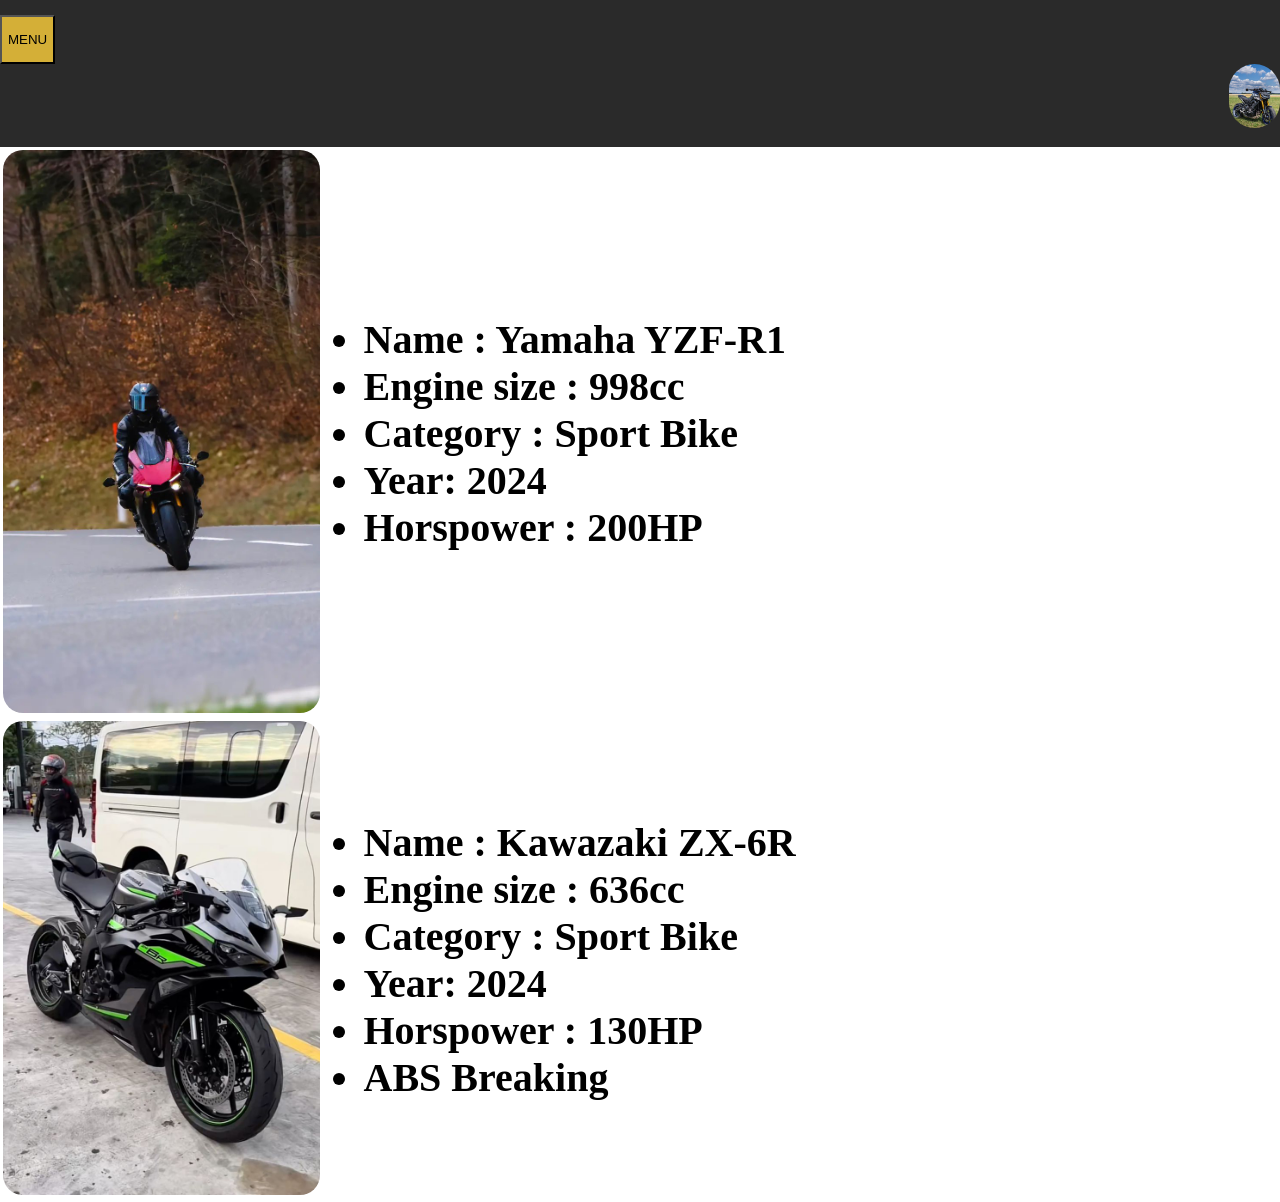
==== index.html @ 51f77f5d "first commit" ====
<!DOCTYPE html>
<html lang="en">
<head>
    <meta charset="UTF-8">
    <title>Bike store</title>
    <link rel="stylesheet" type="text/css" href="style.css">
</head>
<body>
    <header>
        <nav >
            <button>MENU</button>
            <div align="right" class="profildiv">
                <img src="images/mt09.jpeg" alt="error" class="profil">
            </div>
            
        </nav>
        
    </header>
    <main>
        <table >
            <tr>
                <td width="25%" height="30%">
                    <img src="images/r1.jpeg" alt="html error" width="100%" height="100%">
                </td>
                <td class="description">
                    <ul>
                        <li><b>Name : Yamaha YZF-R1</b></li>
                        <li><b>Engine size : 998cc</b></li>
                        <li><b>Category : Sport Bike  </b></li>
                        <li><b>Year: 2024</b></li>
                        <li><b>Horspower : 200HP</b></li>
                    </ul>
                </td>
            </tr>
            <tr>
                <td width="25%" height="30%">
                    <img src="images/zx6r.jpeg" alt="html error" width="100%" height="100%">
                </td>
                <td class="description">
                    <ul>
                        <li><b>Name : Kawazaki ZX-6R</b></li>
                        <li><b>Engine size : 636cc</b></li>
                        <li><b>Category : Sport Bike  </b></li>
                        <li><b>Year: 2024</b></li>
                        <li><b>Horspower : 130HP</b></li>
                        <li><b>ABS Breaking</b></li>
                    </ul>
                </td>
            </tr>
        </table>
        
    </main>

</body>
</html>
---- style.css ----
h2{
    color:black;
    margin: 0;
    padding: 10px;
}
button{
    color:#000000;
    background-color: #D4AF37;
    padding-top:15px ; 
    padding-bottom:15px ;
}
header{ 
    background-color: #000000d5;
    padding-top:15px ; 
    padding-bottom:15px ;
    color: aliceblue;
    
}
body{
    margin:0 ;
    padding: 0;
    /*background-image:url("images/bg5.jpg");
    background-repeat: repeat-x repeat-y;*/
}
thead{
    background: #999898;
}
table{
    border: #bf0a0a ;
    border-width: 100px;
}
img{
    width:100%;
    height: 100%;
    border-radius: 20px;
}
.description{
    color :#000000;
    font-size:40px;
}
.profil{
    width: 4% ;
    height: 5%;
    border-radius: 250px;
    position: relative;
    
}
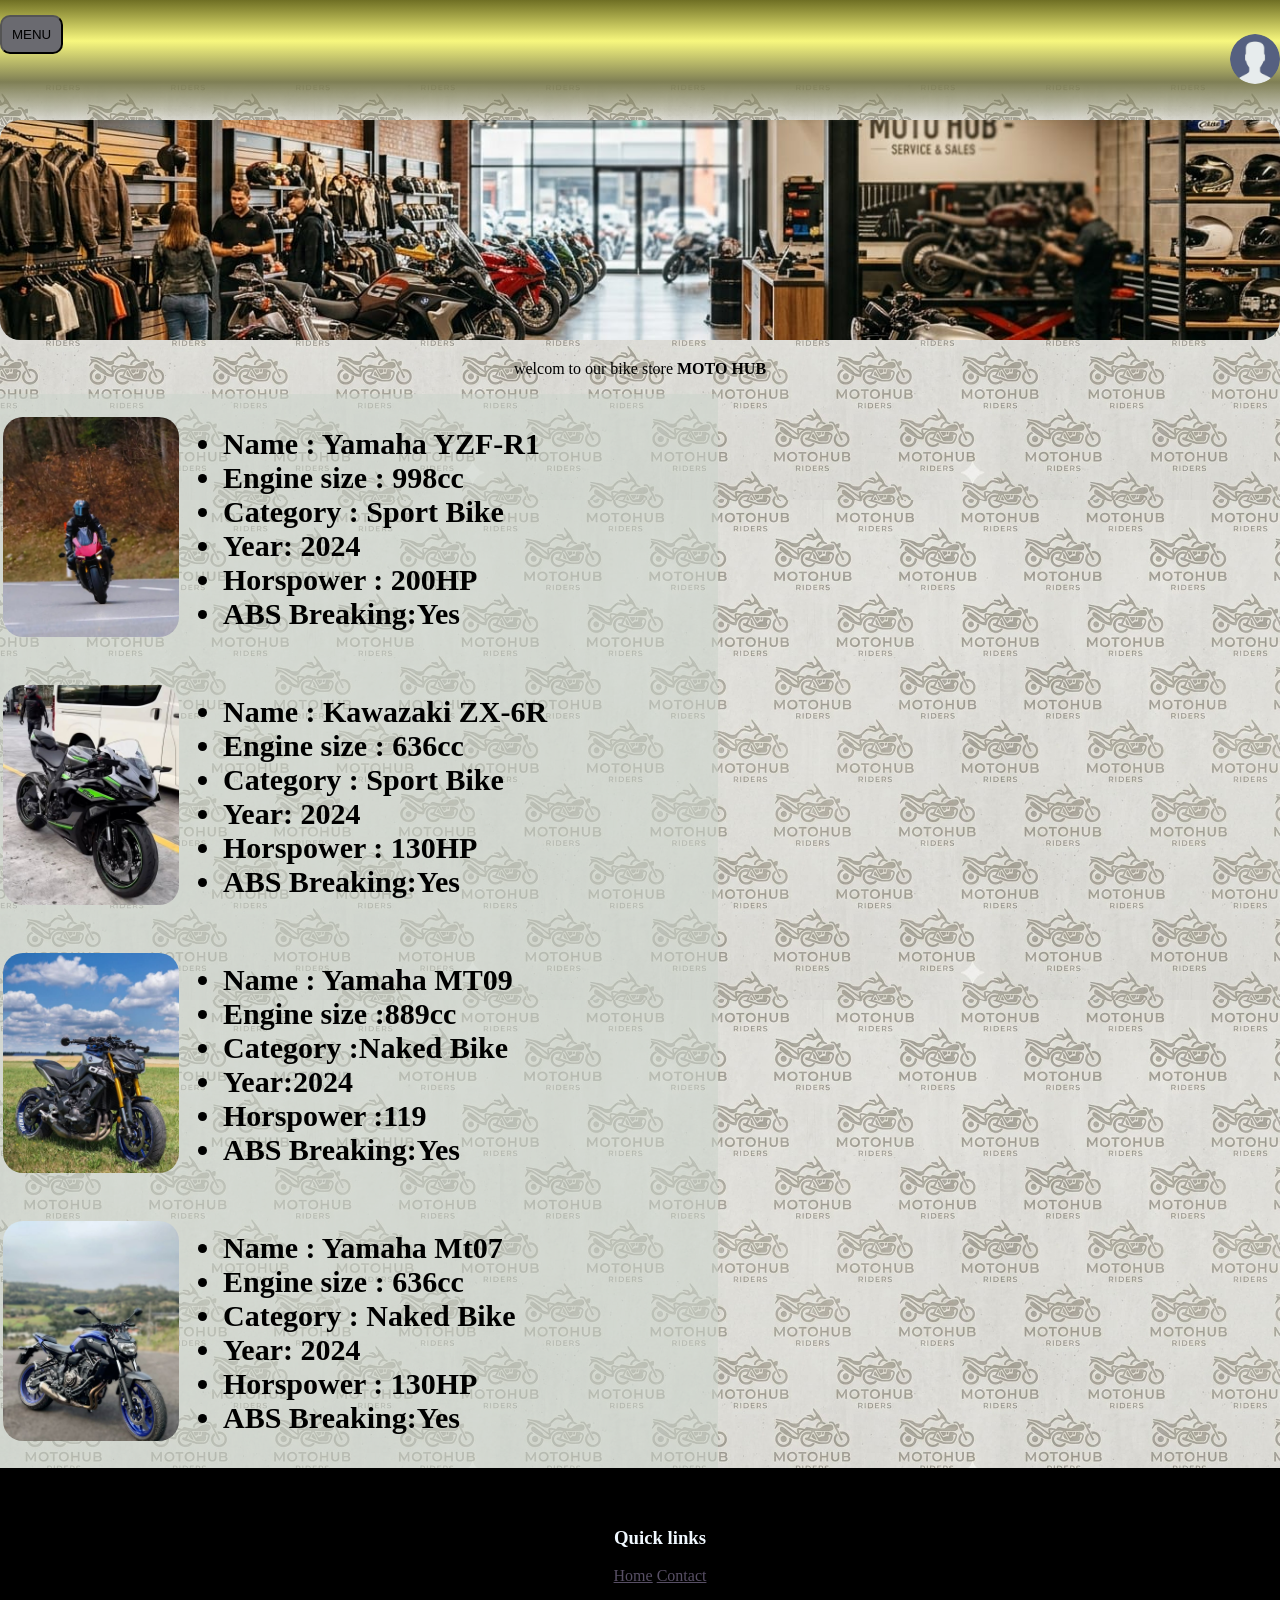
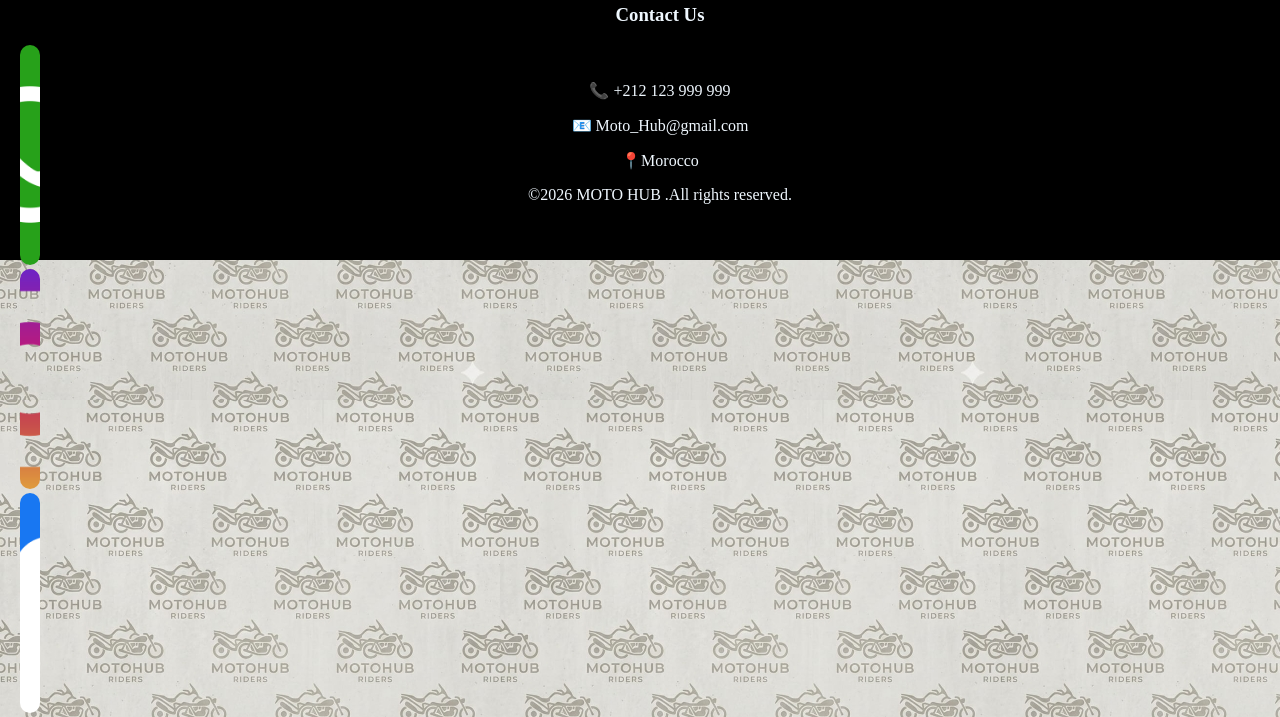
==== commit 16b6ed43: "add footer section" ====
--- a/index.html
+++ b/index.html
@@ -4,19 +4,32 @@
     <meta charset="UTF-8">
     <title>Bike store</title>
     <link rel="stylesheet" type="text/css" href="style.css">
+    <script src="script.js"></script>
 </head>
 <body>
     <header>
         <nav >
-            <button>MENU</button>
+            <button onclick="toggleMenu()">MENU</button>
+            <ul id="dropdown">
+                <li><a href="index.html">home</a></li>
+                <li><a href="profil.html">Profil</a></li>
+                <li><a href="bikes.html">Bikes</a></li>
+                <li><a href="contact.html">Contact </a></li>
+            </ul>
             <div align="right" class="profildiv">
-                <img src="images/mt09.jpeg" alt="error" class="profil">
+                <a href=""><img src="images/user.png" alt="error" class="profil"></a>
             </div>
-            
         </nav>
-        
     </header>
     <main>
+        <div>
+            <div>
+                <img src="images/bg3.jpeg" alt="">
+                <p align="center">
+                    welcom to our bike store <strong>MOTO HUB</strong>
+                </p>
+            </div>
+        </div>
         <table >
             <tr>
                 <td width="25%" height="30%">
@@ -24,11 +37,12 @@
                 </td>
                 <td class="description">
                     <ul>
-                        <li><b>Name : Yamaha YZF-R1</b></li>
-                        <li><b>Engine size : 998cc</b></li>
-                        <li><b>Category : Sport Bike  </b></li>
-                        <li><b>Year: 2024</b></li>
-                        <li><b>Horspower : 200HP</b></li>
+                        <li>Name : Yamaha YZF-R1</li>
+                        <li>Engine size : 998cc</li>
+                        <li>Category : Sport Bike </li>
+                        <li>Year: 2024</li>
+                        <li>Horspower : 200HP</li>
+                        <li>ABS Breaking:Yes</li>
                     </ul>
                 </td>
             </tr>
@@ -38,18 +52,68 @@
                 </td>
                 <td class="description">
                     <ul>
-                        <li><b>Name : Kawazaki ZX-6R</b></li>
-                        <li><b>Engine size : 636cc</b></li>
-                        <li><b>Category : Sport Bike  </b></li>
-                        <li><b>Year: 2024</b></li>
-                        <li><b>Horspower : 130HP</b></li>
-                        <li><b>ABS Breaking</b></li>
+                        <li>Name : Kawazaki ZX-6R</li>
+                        <li>Engine size : 636cc</li>
+                        <li>Category : Sport Bike  </li>
+                        <li>Year: 2024</li>
+                        <li>Horspower : 130HP</li>
+                        <li>ABS Breaking:Yes</li>
+                    </ul>
+                </td>
+            </tr>
+            <tr>
+                <td width="25%" height="30%">
+                    <img src="images/mt09.jpeg" alt="html error" width="100%" height="100%">
+                </td>
+                <td class="description">
+                    <ul>
+                        <li>Name : Yamaha MT09</li>
+                        <li>Engine size :889cc</li>
+                        <li>Category :Naked Bike</li>
+                        <li>Year:2024</li>
+                        <li>Horspower :119</li>
+                        <li>ABS Breaking:Yes</li>
+                    </ul>
+                </td>
+            </tr>
+            <tr>
+                <td width="25%" height="30%">
+                    <img src="images/mt07.jpeg" alt="html error" width="100%" height="100%">
+                </td>
+                <td class="description">
+                    <ul>
+                        <li>Name : Yamaha Mt07</li>
+                        <li>Engine size : 636cc</li>
+                        <li>Category : Naked Bike  </li>
+                        <li>Year: 2024</li>
+                        <li>Horspower : 130HP</li>
+                        <li>ABS Breaking:Yes</li>
                     </ul>
                 </td>
             </tr>
         </table>
         
     </main>
-
+    <footer>
+        <div>
+            <h3>Quick links</h3>
+            <a href="index.html">Home</a>
+            <a href="contact.html">Contact</a>
+        </div>
+        <div class="contact">
+            <h3>Contact Us </h3>
+                <div class="ccontactimg">
+                    <a href=""><img src="images/whatsapp.png" alt="" ></a>
+                    <a href=""><img src="images/instagram.png" alt="" ></a>
+                    <a href=""><img src="images/facebook.png" alt="" ></a>
+                </div>
+            <p>📞 +212 123 999 999</p>
+            <p>📧 Moto_Hub@gmail.com</p>
+            <p>📍Morocco</p>
+        </div>
+        <div>
+            <p  class="copyright">©️2026 MOTO HUB .All rights reserved.</p>
+        </div>
+    </footer>
 </body>
 </html>
--- a/style.css
+++ b/style.css
@@ -1,3 +1,6 @@
+*{
+    font-style: ;
+}
 h2{
     color:black;
     margin: 0;
@@ -5,43 +8,126 @@
 }
 button{
     color:#000000;
-    background-color: #D4AF37;
+    background-color: #6a6a70;
     padding-top:15px ; 
     padding-bottom:15px ;
+    border-radius: 10px;
 }
 header{ 
-    background-color: #000000d5;
     padding-top:15px ; 
     padding-bottom:15px ;
+    position: fixed;
+    top: 0;
+    left: 0;
+    width: 100%;
+    z-index: 1000;
+    background-color: rgb(162, 162, 143);
+    background: linear-gradient(rgb(111, 111, 36),rgb(247, 247, 126),rgb(127, 127, 85),rgba(255, 255, 255, 0));
+}
+nav button {
+    color: #000000;
+    text-decoration: none;
+    padding: 10px;
+    transition: 0.3s;
+}
+nav  button:hover {
+    background-color: rgb(0, 0, 0);
     color: aliceblue;
-    
+    border-radius: 5px;
+}
+main{
+    padding-top: 120px; 
+    flex: 1;
 }
 body{
+    display: flex;
+    flex-direction: column;
     margin:0 ;
     padding: 0;
-    /*background-image:url("images/bg5.jpg");
-    background-repeat: repeat-x repeat-y;*/
+    background-image:url("images/bg5.jpg");
+    background-repeat: repeat-x repeat-y;
+    min-height: 100vh;
+    margin: 0;
 }
 thead{
     background: #999898;
 }
-table{
-    border: #bf0a0a ;
-    border-width: 100px;
-}
+
 img{
     width:100%;
-    height: 100%;
+    height: 220px;
     border-radius: 20px;
+    object-fit: cover;
 }
 .description{
     color :#000000;
-    font-size:40px;
+    font-size:30px;
+    font-weight: bold;
+    list-style: none;
+}
+table{
+    background-color: #ccd5cb8e;
+
 }
 .profil{
-    width: 4% ;
-    height: 5%;
-    border-radius: 250px;
+    width: 50px ;
+    height: 50px;
+    border-radius: 50%;
+    position: cover;
+    
+}
+.profildiv{
     position: relative;
+    top: -20px;
+    color: rgb(215, 16, 16);
+    margin: 0 ;
+    padding: 0;
+}
+a{
+    color: rgb(88, 79, 101);
+    position: cover;
+}
+#dropdown {
+    display: none;
+    list-style: none;
+    background-color: #b0b8b561;
+    padding: 0;
+    margin: 0;
+    position: absolute;
+    z-index: 999;
+}
+#dropdown li a {
+    display: block;
+    padding:12px  20px;
+    color: black;
+    text-decoration: none;
+    font-weight: bold;
+}
+#dropdown li a:hover {
+    background-color: black;
+    color: #D4AF37;
+}
+head nav{
+    display: flex;
+    align-items: flex-start;
+    gap : 20px;
+}
+footer{
+    width: 100%;
+    color: aliceblue;
+    background-color: #000000;
+    position: relative;
+    padding: 40px 20px;
+    text-align: center;
     
+}
+.ccontactimg{
+    width: 20px ;
+    height: 20px;
+    border-radius: 50%;
+    position: cover;
+    margin: o auto;
+    align-items: center;
+
+
 }
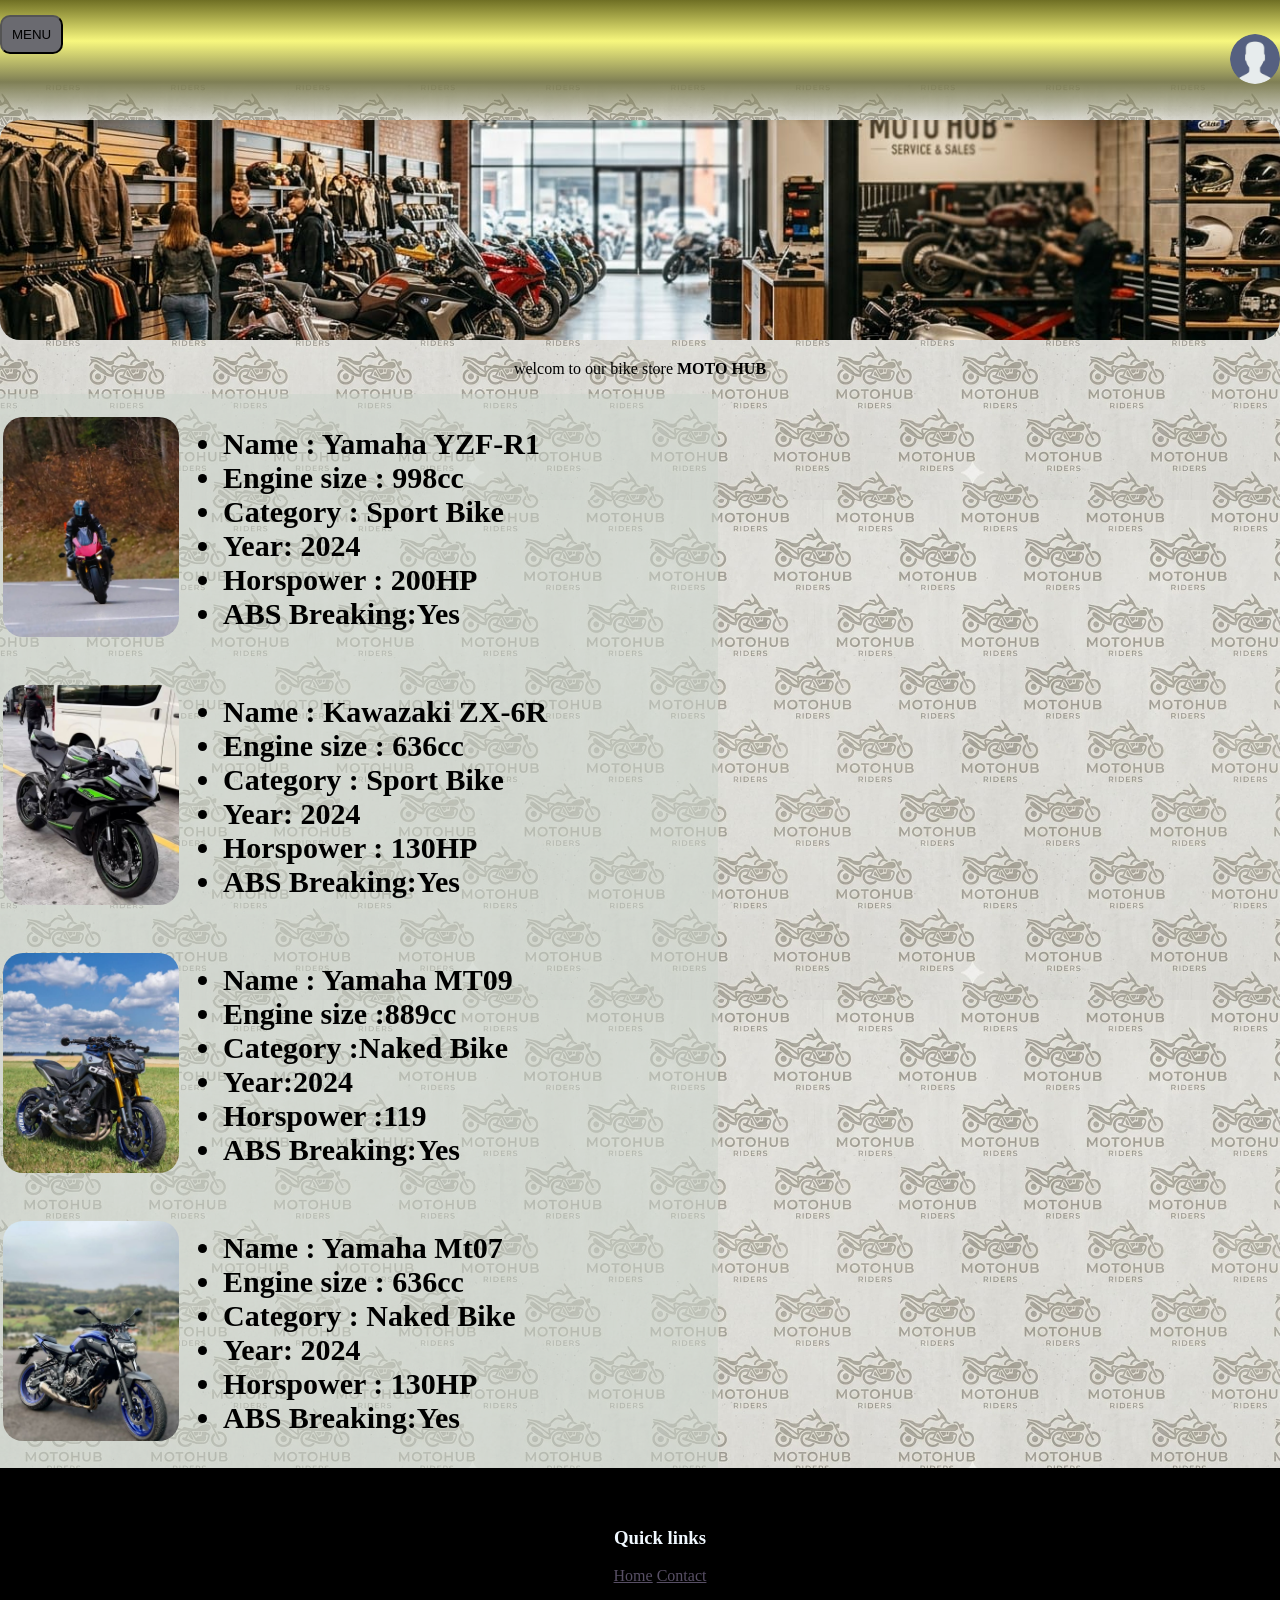
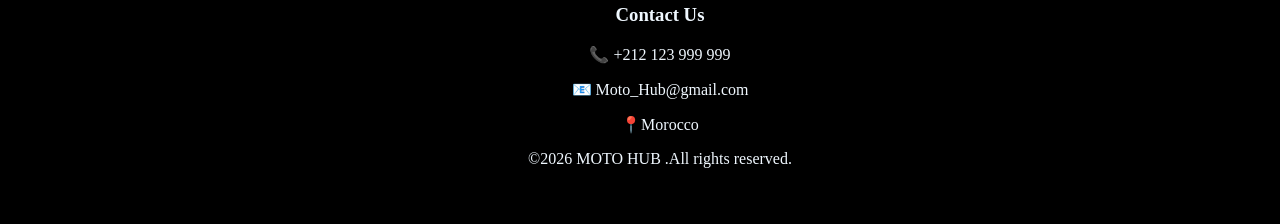
==== commit 0dcb5c07: "remove somme picts" ====
--- a/index.html
+++ b/index.html
@@ -102,11 +102,6 @@
         </div>
         <div class="contact">
             <h3>Contact Us </h3>
-                <div class="ccontactimg">
-                    <a href=""><img src="images/whatsapp.png" alt="" ></a>
-                    <a href=""><img src="images/instagram.png" alt="" ></a>
-                    <a href=""><img src="images/facebook.png" alt="" ></a>
-                </div>
             <p>📞 +212 123 999 999</p>
             <p>📧 Moto_Hub@gmail.com</p>
             <p>📍Morocco</p>
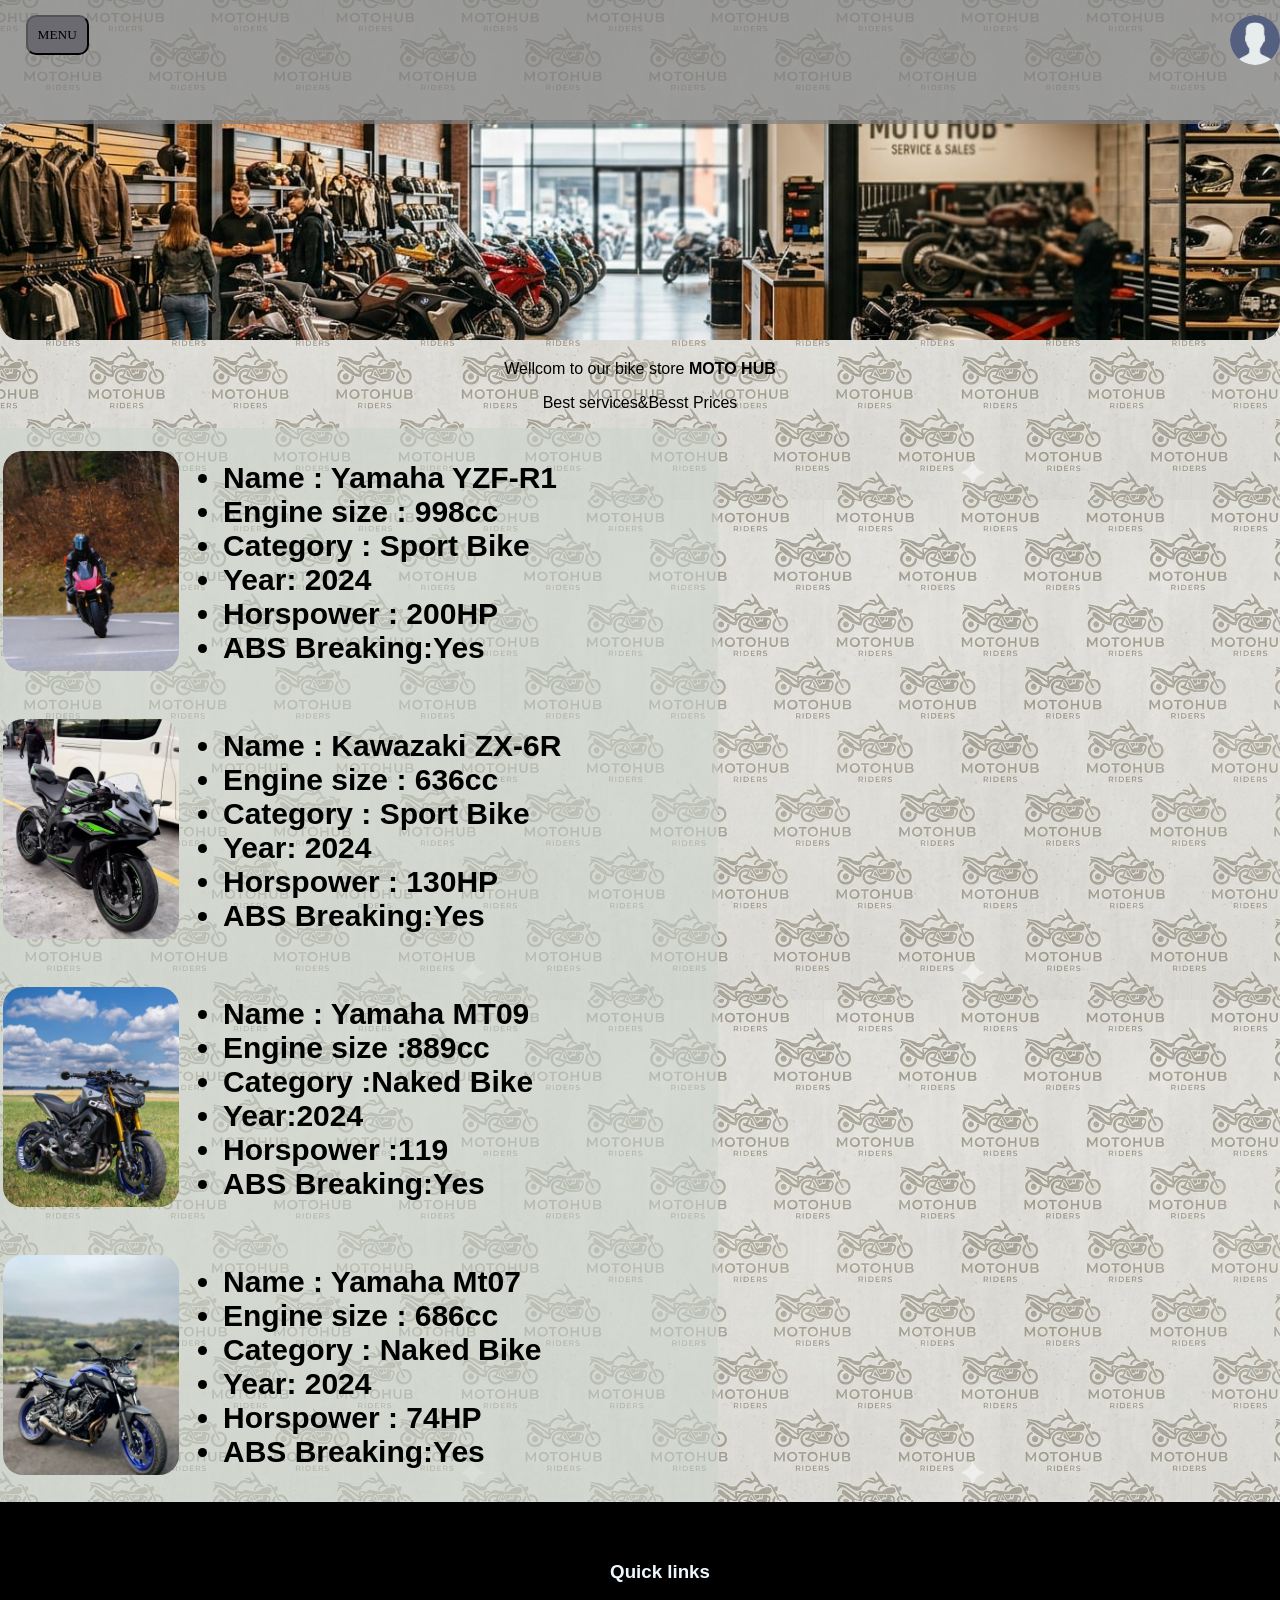
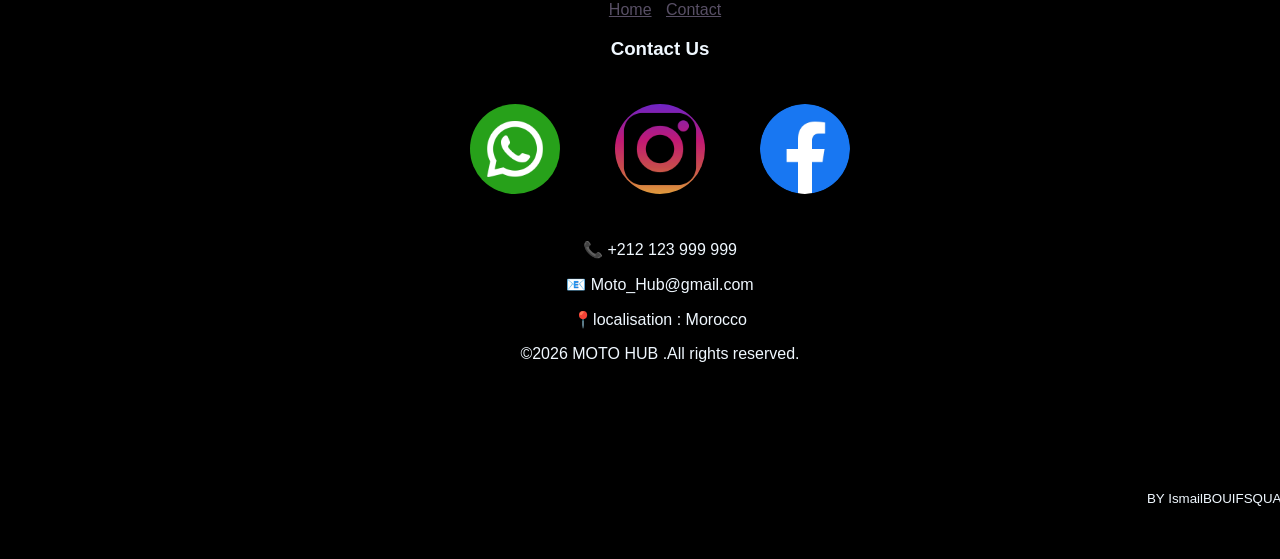
==== commit 1dcf96fb: "test" ====
--- a/index.html
+++ b/index.html
@@ -26,7 +26,10 @@
             <div>
                 <img src="images/bg3.jpeg" alt="">
                 <p align="center">
-                    welcom to our bike store <strong>MOTO HUB</strong>
+                    Wellcom to our bike store <strong>MOTO HUB</strong>
+                    <p align="center">
+                        Best services&Besst Prices
+                    </p>
                 </p>
             </div>
         </div>
@@ -83,10 +86,10 @@
                 <td class="description">
                     <ul>
                         <li>Name : Yamaha Mt07</li>
-                        <li>Engine size : 636cc</li>
+                        <li>Engine size : 686cc</li>
                         <li>Category : Naked Bike  </li>
                         <li>Year: 2024</li>
-                        <li>Horspower : 130HP</li>
+                        <li>Horspower : 74HP</li>
                         <li>ABS Breaking:Yes</li>
                     </ul>
                 </td>
@@ -97,18 +100,28 @@
     <footer>
         <div>
             <h3>Quick links</h3>
-            <a href="index.html">Home</a>
+            <a href="index.html" class="Quick-links">Home</a>
             <a href="contact.html">Contact</a>
         </div>
+        
         <div class="contact">
+            
             <h3>Contact Us </h3>
+            <div >
+                <a href="" ><img src="images/whatsapp.png" alt="" class="contacting"></a>
+                <a href=""><img src="images/instagram.png" alt="" class="contacting"></a>
+                <a href="facebook.com" ><img src="images/facebook.png" alt=""  class="contacting"></a>
+            </div>
             <p>📞 +212 123 999 999</p>
             <p>📧 Moto_Hub@gmail.com</p>
-            <p>📍Morocco</p>
+            <p>📍localisation : Morocco</p>
         </div>
         <div>
             <p  class="copyright">©️2026 MOTO HUB .All rights reserved.</p>
         </div>
+        <p align="right" class="me">
+            BY IsmailBOUIFSQUANE
+        </p>
     </footer>
 </body>
 </html>
--- a/style.css
+++ b/style.css
@@ -1,5 +1,5 @@
 *{
-    font-style: ;
+    font-family: "Roboto",sans-serif;
 }
 h2{
     color:black;
@@ -8,10 +8,13 @@
 }
 button{
     color:#000000;
+    font-family: 'Times New Roman', Times, serif;
     background-color: #6a6a70;
     padding-top:15px ; 
     padding-bottom:15px ;
+    padding-right: 15px;
     border-radius: 10px;
+    margin-left: 2% ;
 }
 header{ 
     padding-top:15px ; 
@@ -22,7 +25,7 @@
     width: 100%;
     z-index: 1000;
     background-color: rgb(162, 162, 143);
-    background: linear-gradient(rgb(111, 111, 36),rgb(247, 247, 126),rgb(127, 127, 85),rgba(255, 255, 255, 0));
+    background: rgba(128, 128, 128, 0.726);
 }
 nav button {
     color: #000000;
@@ -78,8 +81,7 @@
 }
 .profildiv{
     position: relative;
-    top: -20px;
-    color: rgb(215, 16, 16);
+    top: -40px;
     margin: 0 ;
     padding: 0;
 }
@@ -128,6 +130,19 @@
     position: cover;
     margin: o auto;
     align-items: center;
-
-
+}
+.contacting{
+    display: inline;
+    width: 7% ;
+    height:5% ;
+    border-radius: 50px;
+    margin: 2%;
+}
+.Quick-links{
+    margin: 10px;
+}
+.me{
+    margin-top: 10%;
+    font-size: smaller;
+    padding: 0px;
 }
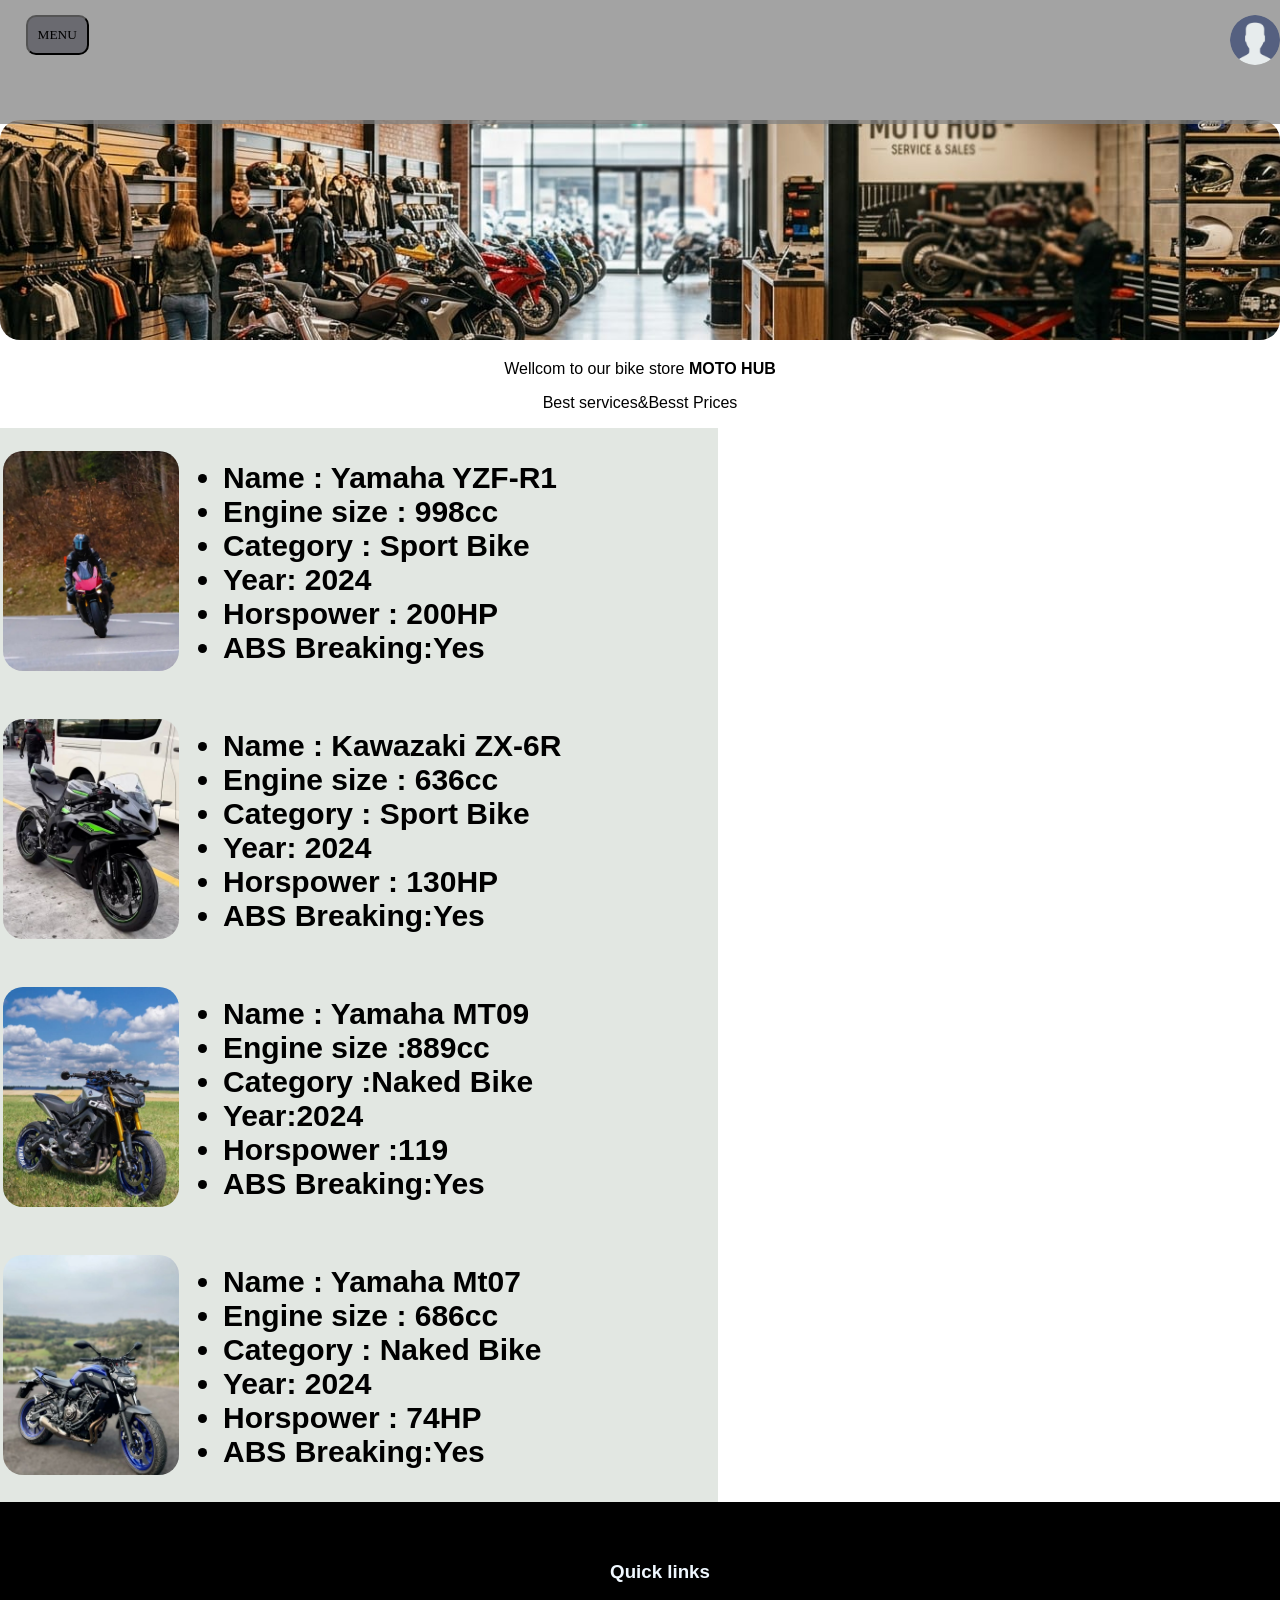
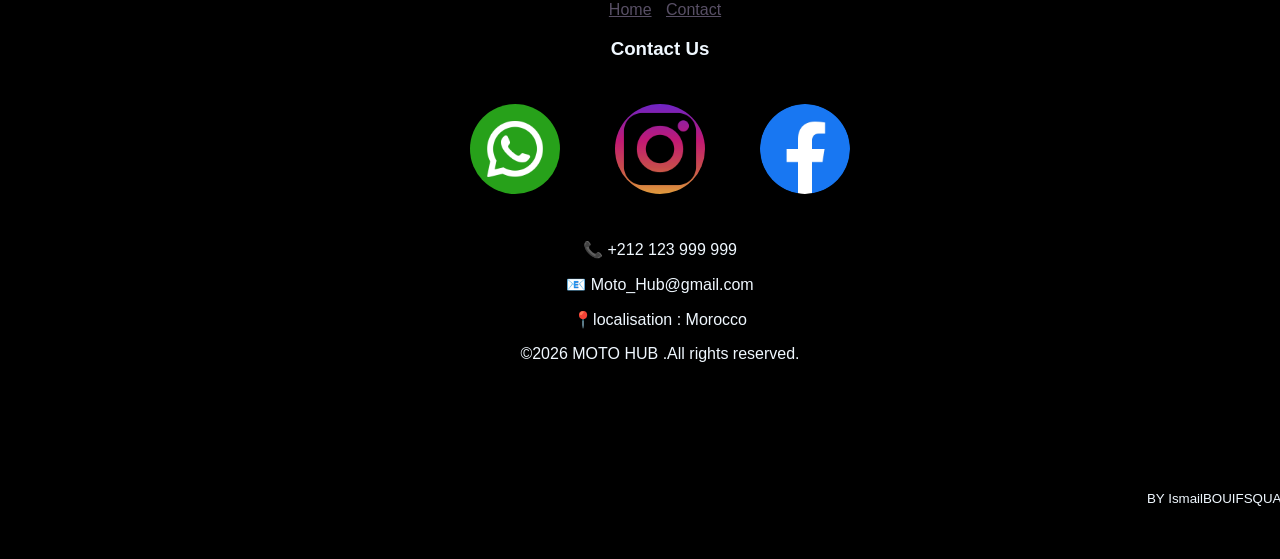
==== commit 6260c3df: "add profile page and a page for sellers" ====
--- a/index.html
+++ b/index.html
@@ -3,8 +3,8 @@
 <head>
     <meta charset="UTF-8">
     <title>Bike store</title>
-    <link rel="stylesheet" type="text/css" href="style.css">
-    <script src="script.js"></script>
+    <link rel="stylesheet" type="text/css" href="css/style.css">
+    <script src="js/script.js"></script>
 </head>
 <body>
     <header>
--- a/css/style.css
+++ b/css/style.css
@@ -0,0 +1,148 @@
+*{
+    font-family: "Roboto",sans-serif;
+}
+h2{
+    color:black;
+    margin: 0;
+    padding: 10px;
+}
+button{
+    color:#000000;
+    font-family: 'Times New Roman', Times, serif;
+    background-color: #6a6a70;
+    padding-top:15px ; 
+    padding-bottom:15px ;
+    padding-right: 15px;
+    border-radius: 10px;
+    margin-left: 2% ;
+}
+header{ 
+    padding-top:15px ; 
+    padding-bottom:15px ;
+    position: fixed;
+    top: 0;
+    left: 0;
+    width: 100%;
+    z-index: 1000;
+    background-color: rgb(162, 162, 143);
+    background: rgba(128, 128, 128, 0.726);
+}
+nav button {
+    color: #000000;
+    text-decoration: none;
+    padding: 10px;
+    transition: 0.3s;
+}
+nav  button:hover {
+    background-color: rgb(0, 0, 0);
+    color: aliceblue;
+    border-radius: 5px;
+}
+main{
+    padding-top: 120px; 
+    flex: 1;
+}
+body{
+    display: flex;
+    flex-direction: column;
+    margin:0 ;
+    padding: 0;
+    background-image:url("images/bg5.jpg");
+    background-repeat: repeat-x repeat-y;
+    min-height: 100vh;
+    margin: 0;
+}
+thead{
+    background: #999898;
+}
+
+img{
+    width:100%;
+    height: 220px;
+    border-radius: 20px;
+    object-fit: cover;
+}
+.description{
+    color :#000000;
+    font-size:30px;
+    font-weight: bold;
+    list-style: none;
+}
+table{
+    background-color: #ccd5cb8e;
+
+}
+.profil{
+    width: 50px ;
+    height: 50px;
+    border-radius: 50%;
+    position: cover;
+    
+}
+.profildiv{
+    position: relative;
+    top: -40px;
+    margin: 0 ;
+    padding: 0;
+}
+a{
+    color: rgb(88, 79, 101);
+    position: cover;
+}
+#dropdown {
+    display: none;
+    list-style: none;
+    background-color: #b0b8b561;
+    padding: 0;
+    margin: 0;
+    position: absolute;
+    z-index: 999;
+}
+#dropdown li a {
+    display: block;
+    padding:12px  20px;
+    color: black;
+    text-decoration: none;
+    font-weight: bold;
+}
+#dropdown li a:hover {
+    background-color: black;
+    color: #D4AF37;
+}
+head nav{
+    display: flex;
+    align-items: flex-start;
+    gap : 20px;
+}
+footer{
+    width: 100%;
+    color: aliceblue;
+    background-color: #000000;
+    position: relative;
+    padding: 40px 20px;
+    text-align: center;
+    
+}
+.ccontactimg{
+    width: 20px ;
+    height: 20px;
+    border-radius: 50%;
+    position: cover;
+    margin: o auto;
+    align-items: center;
+}
+.contacting{
+    display: inline;
+    width: 7% ;
+    height:5% ;
+    border-radius: 50px;
+    margin: 2%;
+}
+.Quick-links{
+    margin: 10px;
+}
+.me{
+    margin-top: 10%;
+    font-size: smaller;
+    padding: 0px;
+}
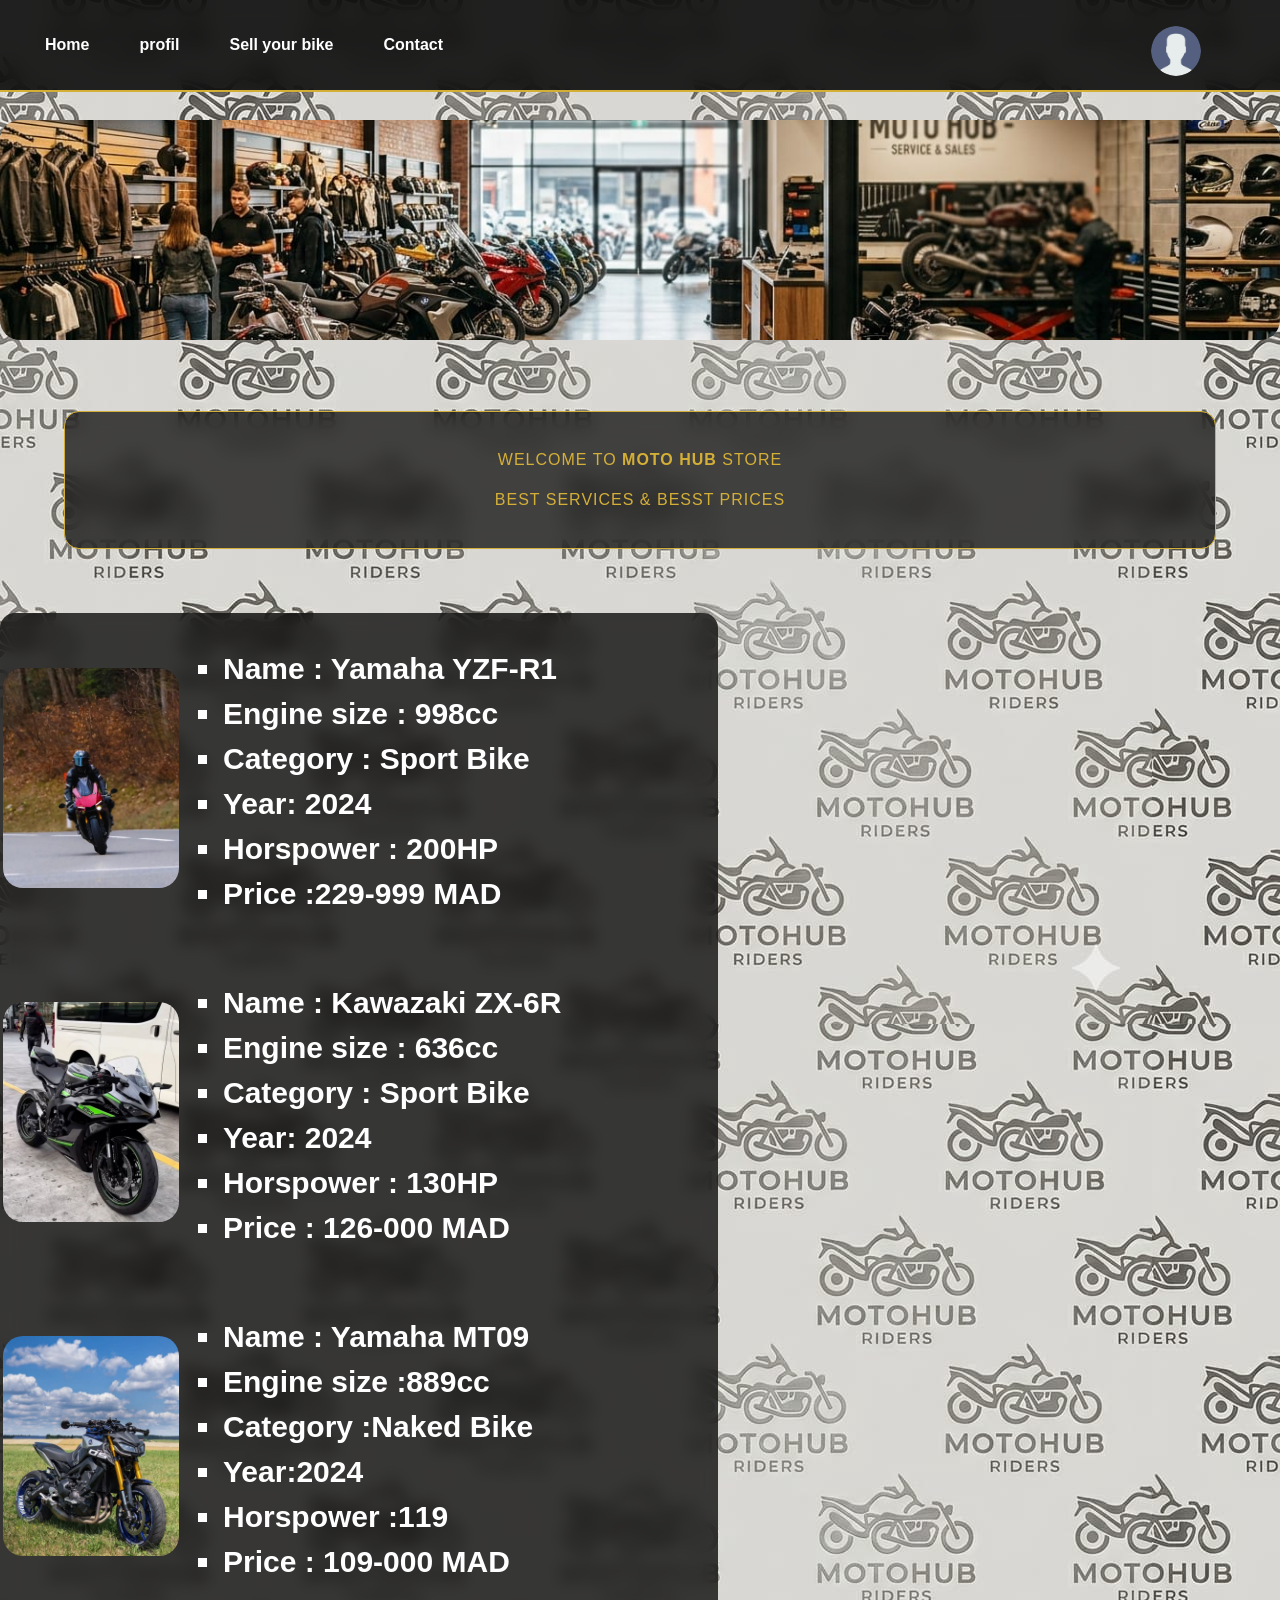
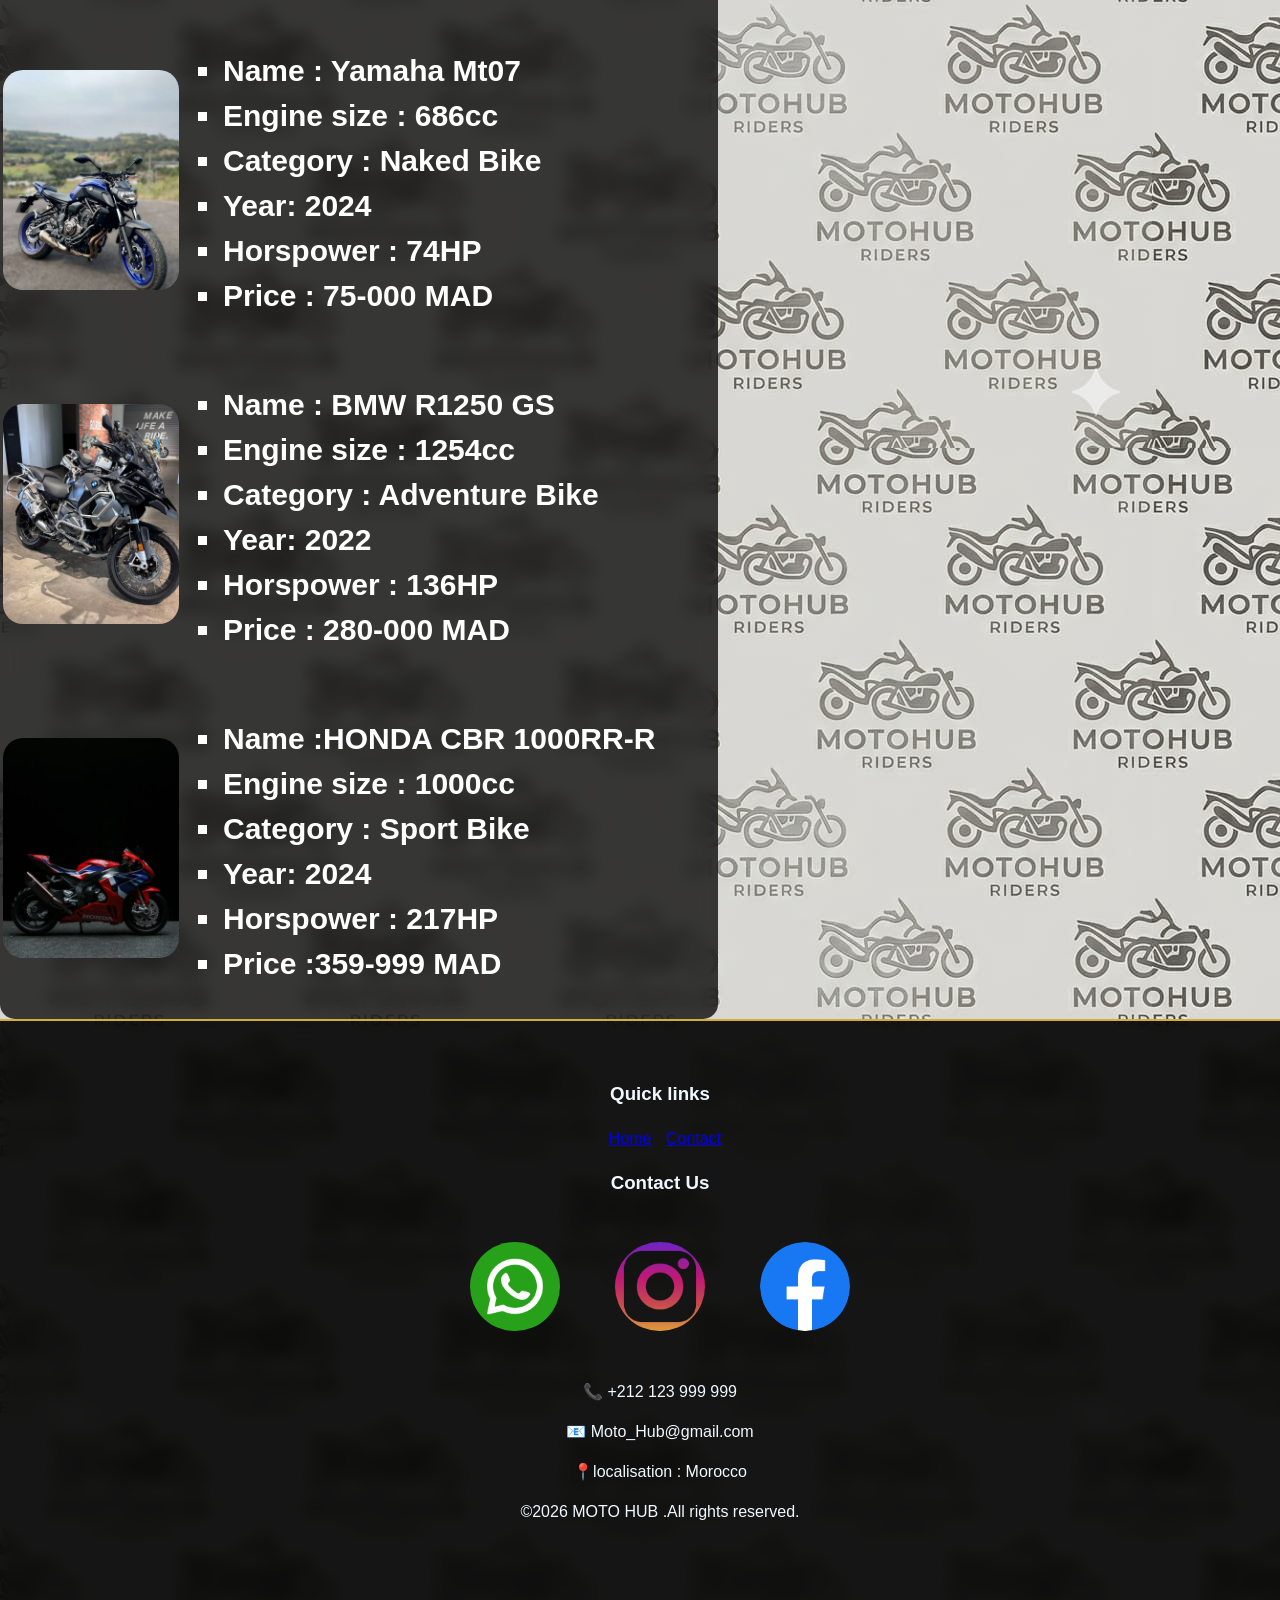
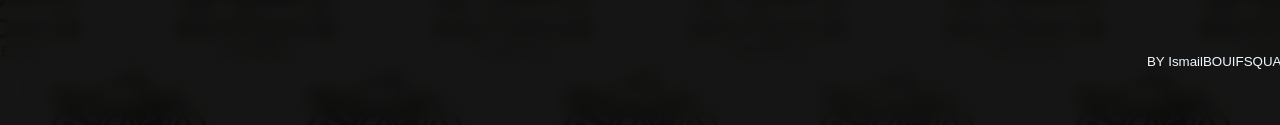
==== commit a3272393: "add some productes and somme styling" ====
--- a/index.html
+++ b/index.html
@@ -4,31 +4,30 @@
     <meta charset="UTF-8">
     <title>Bike store</title>
     <link rel="stylesheet" type="text/css" href="css/style.css">
-    <script src="js/script.js"></script>
+    
 </head>
 <body>
     <header>
         <nav >
-            <button onclick="toggleMenu()">MENU</button>
-            <ul id="dropdown">
-                <li><a href="index.html">home</a></li>
-                <li><a href="profil.html">Profil</a></li>
-                <li><a href="bikes.html">Bikes</a></li>
-                <li><a href="contact.html">Contact </a></li>
-            </ul>
-            <div align="right" class="profildiv">
-                <a href=""><img src="images/user.png" alt="error" class="profil"></a>
-            </div>
+            <a href="index.html">Home</a>
+            <a href="profil.html" target="_blank">profil</a>
+            <a href="add_your_productes.html" target="_blank">Sell your bike</a>
+            <a href="contact.html" target="_blank">Contact</a>
+            
         </nav>
+        <br>
+        <div class="profildiv">
+                <a href="profil.html"><img src="images/user.png" alt="error" class="profil"></a>
+        </div>
     </header>
     <main>
         <div>
-            <div>
-                <img src="images/bg3.jpeg" alt="">
+            <img src="images/bg3.jpeg" alt="">
+            <div class="frst-p">
                 <p align="center">
-                    Wellcom to our bike store <strong>MOTO HUB</strong>
+                    Welcome to  <strong>MOTO HUB</strong> store
                     <p align="center">
-                        Best services&Besst Prices
+                        Best services & Besst Prices
                     </p>
                 </p>
             </div>
@@ -45,7 +44,7 @@
                         <li>Category : Sport Bike </li>
                         <li>Year: 2024</li>
                         <li>Horspower : 200HP</li>
-                        <li>ABS Breaking:Yes</li>
+                        <li>Price :229-999 MAD</li>
                     </ul>
                 </td>
             </tr>
@@ -60,7 +59,7 @@
                         <li>Category : Sport Bike  </li>
                         <li>Year: 2024</li>
                         <li>Horspower : 130HP</li>
-                        <li>ABS Breaking:Yes</li>
+                        <li>Price : 126-000 MAD</li>
                     </ul>
                 </td>
             </tr>
@@ -75,7 +74,7 @@
                         <li>Category :Naked Bike</li>
                         <li>Year:2024</li>
                         <li>Horspower :119</li>
-                        <li>ABS Breaking:Yes</li>
+                        <li>Price : 109-000 MAD</li>
                     </ul>
                 </td>
             </tr>
@@ -90,7 +89,37 @@
                         <li>Category : Naked Bike  </li>
                         <li>Year: 2024</li>
                         <li>Horspower : 74HP</li>
-                        <li>ABS Breaking:Yes</li>
+                        <li>Price : 75-000 MAD</li>
+                    </ul>
+                </td>
+            </tr>
+            <tr>
+                <td>
+                    <img src="images/r1250gs.jpeg" alt="html error" width="100%" height="100%" >
+                </td>
+                <td class="description">
+                    <ul>
+                        <li>Name : BMW R1250 GS</li>
+                        <li>Engine size : 1254cc</li>
+                        <li>Category : Adventure Bike  </li>
+                        <li>Year: 2022</li>
+                        <li>Horspower : 136HP</li>
+                        <li>Price : 280-000 MAD</li>
+                    </ul>
+                </td>
+            </tr>
+            <tr>
+                <td width="25%" height="30%">
+                    <img src="images/CBR1000jpeg.jpeg" alt="html error" width="100%" height="100%">
+                </td>
+                <td class="description">
+                    <ul>
+                        <li>Name :HONDA CBR 1000RR-R</li>
+                        <li>Engine size : 1000cc</li>
+                        <li>Category : Sport Bike </li>
+                        <li>Year: 2024</li>
+                        <li>Horspower : 217HP</li>
+                        <li>Price :359-999 MAD</li>
                     </ul>
                 </td>
             </tr>
@@ -123,5 +152,6 @@
             BY IsmailBOUIFSQUANE
         </p>
     </footer>
+    <script src="js/script.js"></script>
 </body>
 </html>
--- a/css/style.css
+++ b/css/style.css
@@ -1,31 +1,25 @@
 *{
     font-family: "Roboto",sans-serif;
+    line-height: 1.5;
 }
 h2{
     color:black;
     margin: 0;
     padding: 10px;
 }
-button{
-    color:#000000;
-    font-family: 'Times New Roman', Times, serif;
-    background-color: #6a6a70;
-    padding-top:15px ; 
-    padding-bottom:15px ;
-    padding-right: 15px;
-    border-radius: 10px;
-    margin-left: 2% ;
-}
 header{ 
-    padding-top:15px ; 
-    padding-bottom:15px ;
     position: fixed;
     top: 0;
     left: 0;
     width: 100%;
-    z-index: 1000;
-    background-color: rgb(162, 162, 143);
-    background: rgba(128, 128, 128, 0.726);
+    z-index: 99999;
+    padding: 15px 20px;
+    min-height: 60px;
+    display: flex;
+    align-items: center;
+    background-color: rgb(0, 0, 0,0.85);/*trasparent black*/
+    backdrop-filter: blur(10px);/*blore effect*/
+    border-bottom: 2px solid #D4AF37;
 }
 nav button {
     color: #000000;
@@ -42,15 +36,38 @@
     padding-top: 120px; 
     flex: 1;
 }
+nav{
+    display: flex;
+    gap: 20px;
+    align-items: center;
+    padding: 10px;
+
+}
+nav a {
+    color: white;
+    text-decoration: none;
+    font-weight: bold;
+    padding: 8px 15px;
+    border-radius: 5px;
+    transition: 0.3s;
+}
+
+nav a:hover{
+    background-color: #D4AF37;
+    color: black;
+}
 body{
     display: flex;
     flex-direction: column;
     margin:0 ;
     padding: 0;
-    background-image:url("images/bg5.jpg");
-    background-repeat: repeat-x repeat-y;
     min-height: 100vh;
-    margin: 0;
+    background-image:url("../images/background3.jpeg");
+    background-size: auto;
+    background-repeat: repeat;
+    background-position: center top;
+    background-attachment: scroll;
+    overflow-x: hidden;
 }
 thead{
     background: #999898;
@@ -63,15 +80,12 @@
     object-fit: cover;
 }
 .description{
-    color :#000000;
+    color :white;
     font-size:30px;
     font-weight: bold;
     list-style: none;
 }
-table{
-    background-color: #ccd5cb8e;
 
-}
 .profil{
     width: 50px ;
     height: 50px;
@@ -80,44 +94,42 @@
     
 }
 .profildiv{
-    position: relative;
-    top: -40px;
-    margin: 0 ;
-    padding: 0;
+    position: absolute;
+    margin: 4%;
+    margin-top: 2%;
+    margin-left: 4%;
+    margin-right: 9%;
+    top: 0;
+    right: 0;
 }
-a{
-    color: rgb(88, 79, 101);
-    position: cover;
+.frst-p{
+    text-align: center;
+    text-transform: uppercase;
+    letter-spacing: 1px;
+    color: #D4AF37;
+    background-color:  rgba(0, 0,0 , 0.7);
+    backdrop-filter: blur(10px);
+    padding: 20px 40px; 
+    margin: 5%;
+    border:1px solid #D4AF37 ;
+    border-radius: 15px;
 }
-#dropdown {
-    display: none;
-    list-style: none;
-    background-color: #b0b8b561;
-    padding: 0;
-    margin: 0;
-    position: absolute;
-    z-index: 999;
-}
-#dropdown li a {
-    display: block;
-    padding:12px  20px;
-    color: black;
-    text-decoration: none;
-    font-weight: bold;
-}
-#dropdown li a:hover {
-    background-color: black;
-    color: #D4AF37;
-}
+
 head nav{
     display: flex;
     align-items: flex-start;
     gap : 20px;
 }
+ul{
+    list-style: square;
+
+}
 footer{
     width: 100%;
     color: aliceblue;
-    background-color: #000000;
+    background-color:  rgba(0, 0,0 , 0.9);
+    backdrop-filter: blur(8px);
+    border-top: 2px solid #D4AF37;
     position: relative;
     padding: 40px 20px;
     text-align: center;
@@ -145,4 +157,16 @@
     margin-top: 10%;
     font-size: smaller;
     padding: 0px;
+}
+table{
+    background-color: rgba(0, 0,0 , 0.75);
+    backdrop-filter: blur(8px);
+    border-radius: 15px;
+}
+td{
+    background-color: transparent;
+    padding: 20px 15p;
+}
+tr{
+    border-bottom: 1px solid #D4AF37;
 }
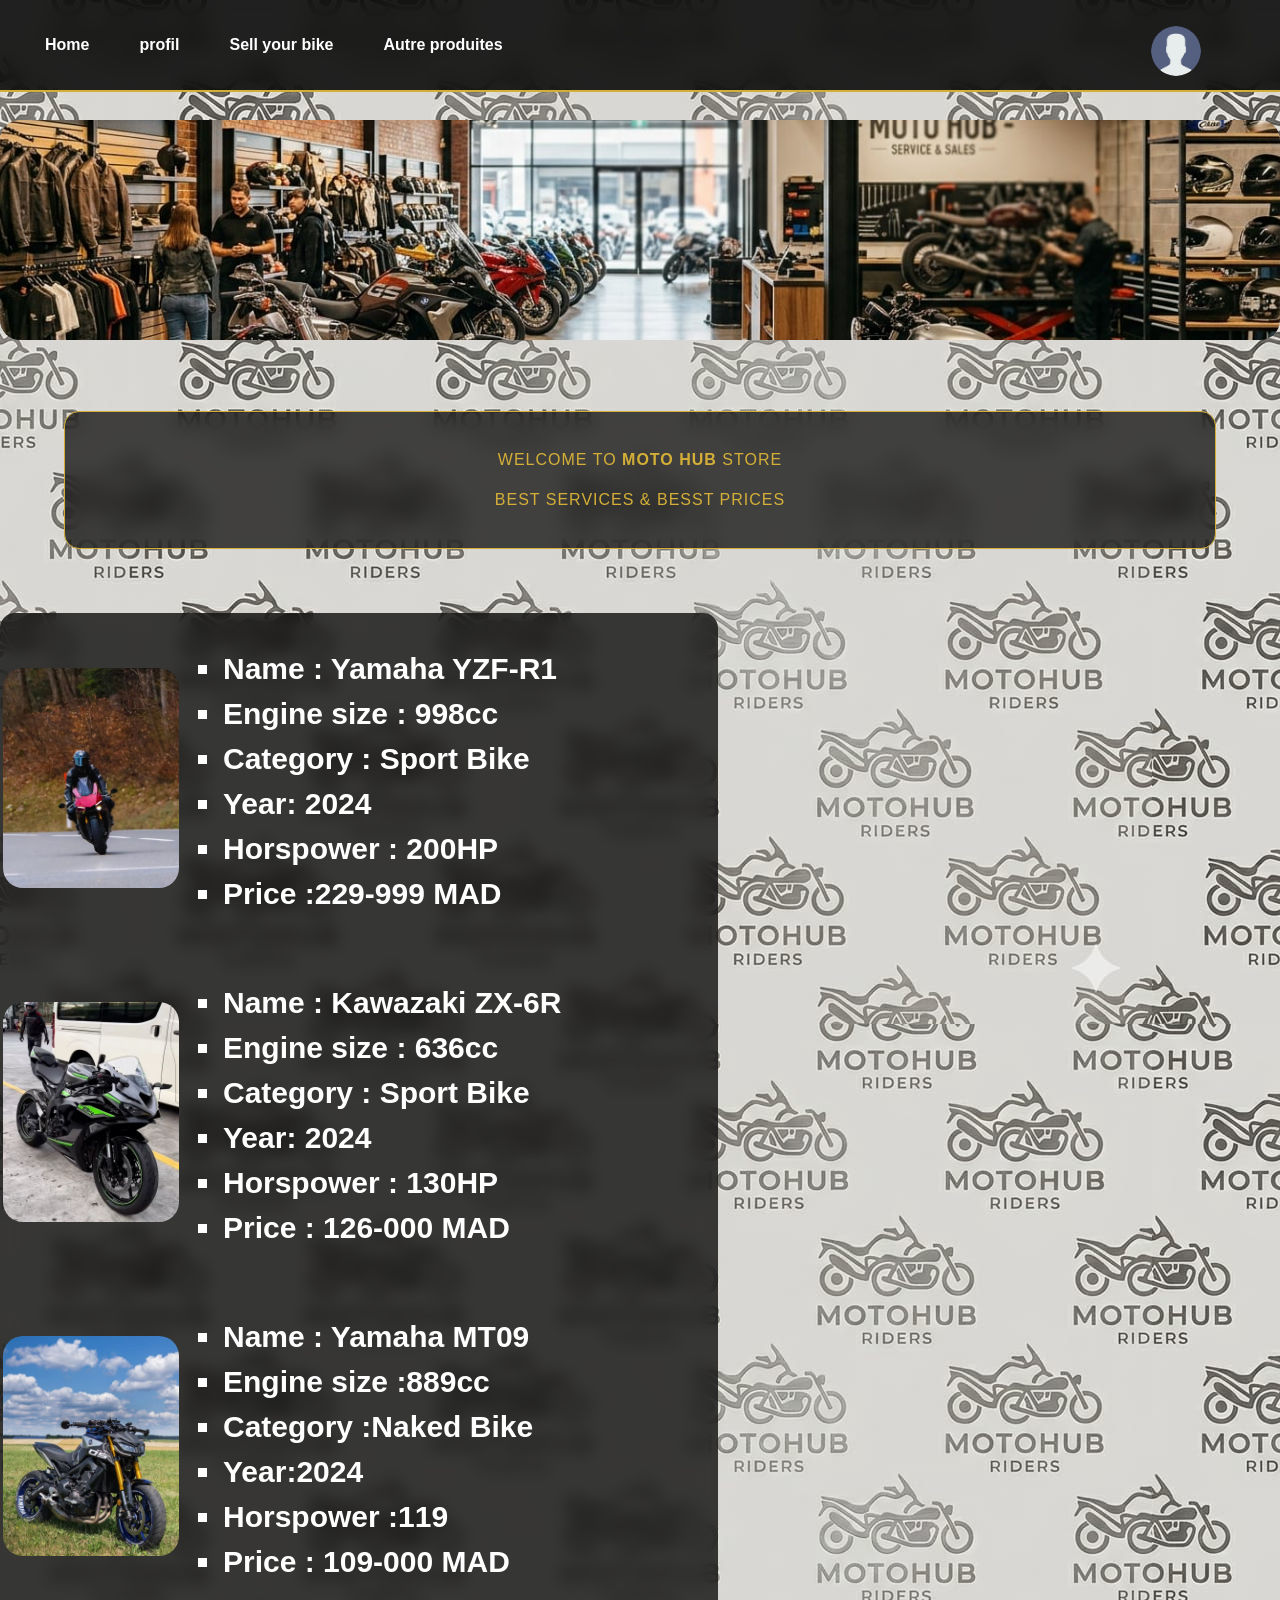
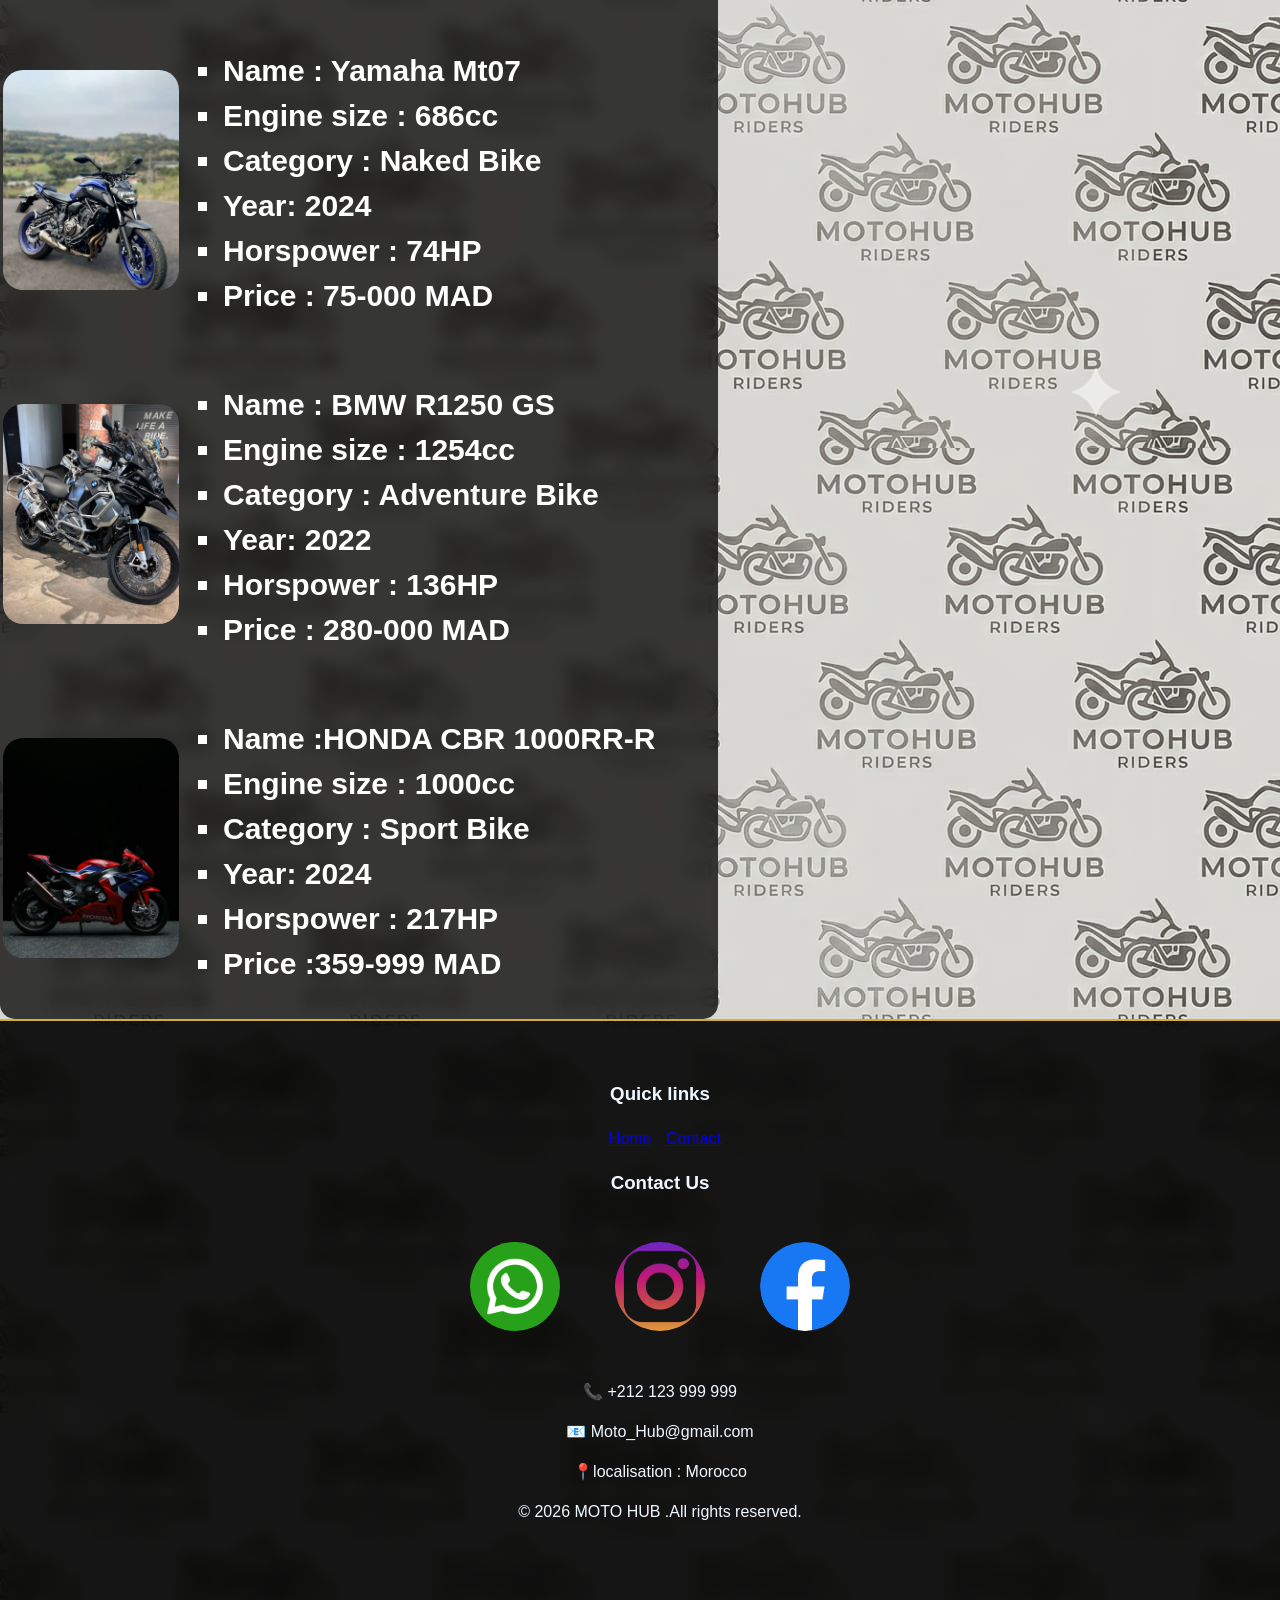
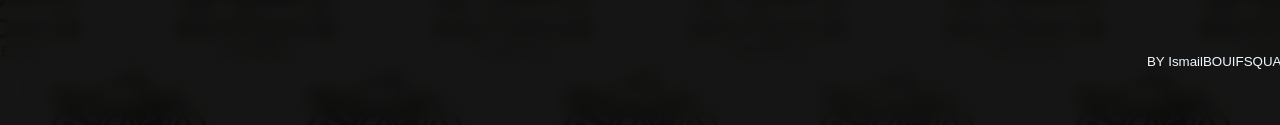
==== commit 964036eb: "change cantact tab to accessories tab" ====
--- a/index.html
+++ b/index.html
@@ -12,7 +12,7 @@
             <a href="index.html">Home</a>
             <a href="profil.html" target="_blank">profil</a>
             <a href="add_your_productes.html" target="_blank">Sell your bike</a>
-            <a href="contact.html" target="_blank">Contact</a>
+            <a href="accessories.html" target="_blank">Autre produites</a>
             
         </nav>
         <br>
@@ -146,7 +146,7 @@
             <p>📍localisation : Morocco</p>
         </div>
         <div>
-            <p  class="copyright">©️2026 MOTO HUB .All rights reserved.</p>
+            <p  class="copyright">&copy; 2026 MOTO HUB .All rights reserved.</p>
         </div>
         <p align="right" class="me">
             BY IsmailBOUIFSQUANE
--- a/css/style.css
+++ b/css/style.css
@@ -63,6 +63,7 @@
     padding: 0;
     min-height: 100vh;
     background-image:url("../images/background3.jpeg");
+    background-color:rgb(128, 0, 55);
     background-size: auto;
     background-repeat: repeat;
     background-position: center top;
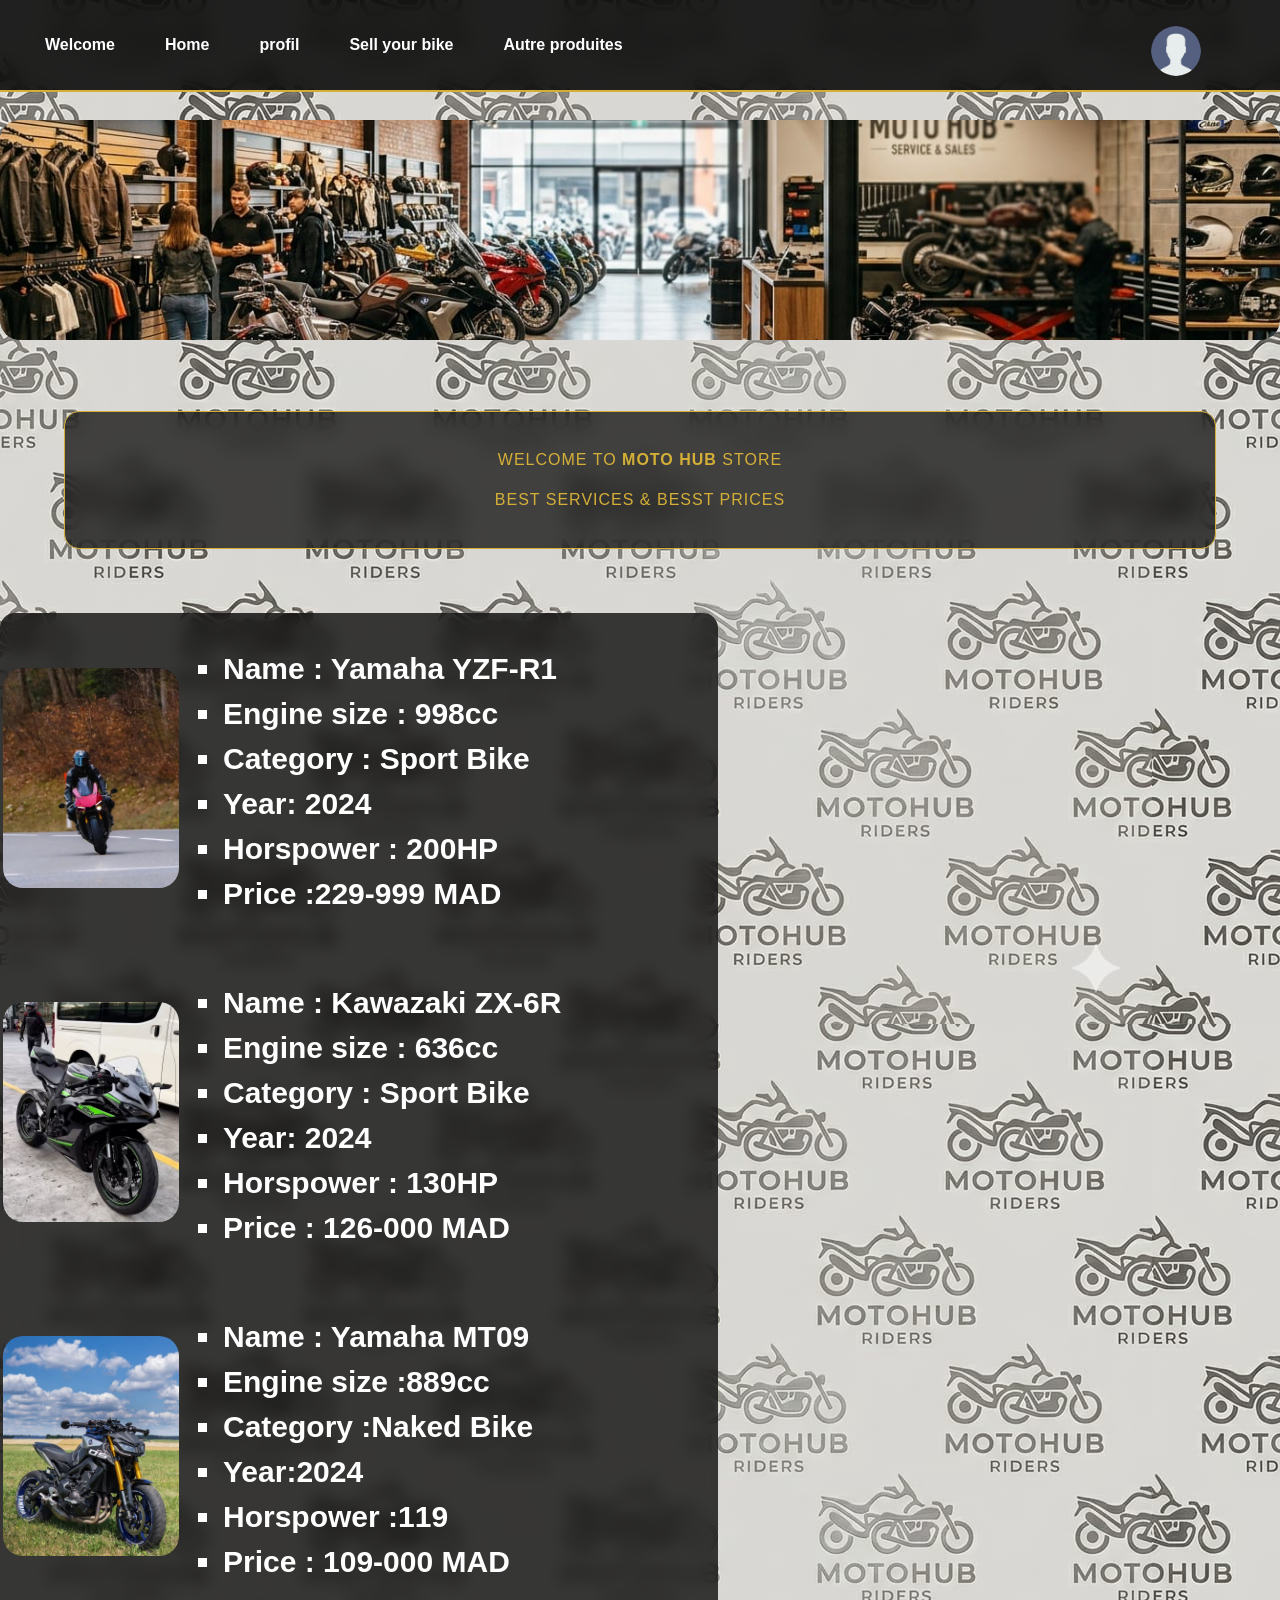
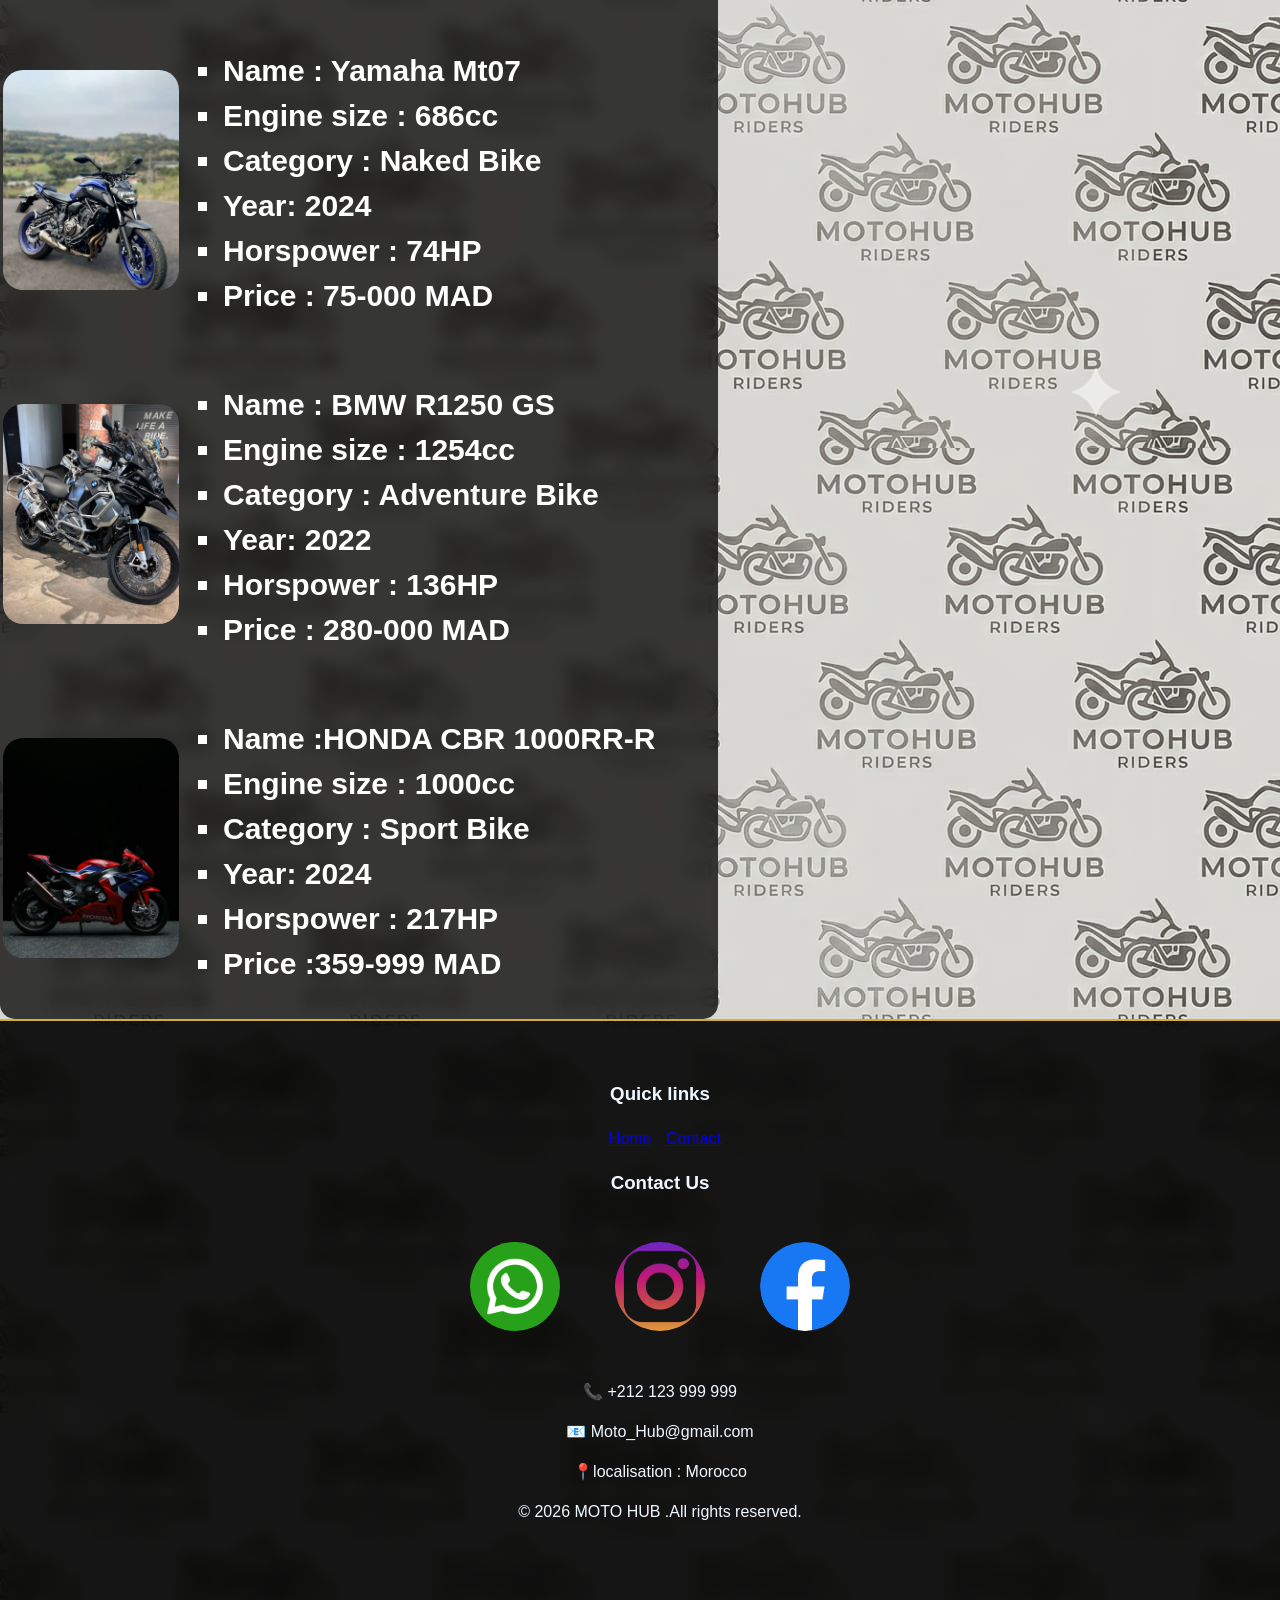
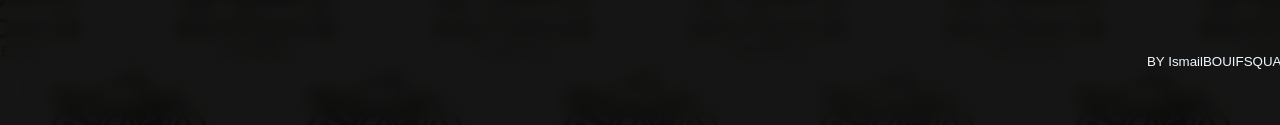
==== commit 84c011d8: "final touches and check" ====
--- a/index.html
+++ b/index.html
@@ -9,10 +9,11 @@
 <body>
     <header>
         <nav >
+            <a href="login.html">Welcome</a>
             <a href="index.html">Home</a>
-            <a href="profil.html" target="_blank">profil</a>
-            <a href="add_your_productes.html" target="_blank">Sell your bike</a>
-            <a href="accessories.html" target="_blank">Autre produites</a>
+            <a href="profil.html">profil</a>
+            <a href="add_your_productes.html" >Sell your bike</a>
+            <a href="accessories.html">Autre produites</a>
             
         </nav>
         <br>
--- a/css/style.css
+++ b/css/style.css
@@ -63,7 +63,7 @@
     padding: 0;
     min-height: 100vh;
     background-image:url("../images/background3.jpeg");
-    background-color:rgb(128, 0, 55);
+    background-color: #999898;/*for overflow*/
     background-size: auto;
     background-repeat: repeat;
     background-position: center top;
